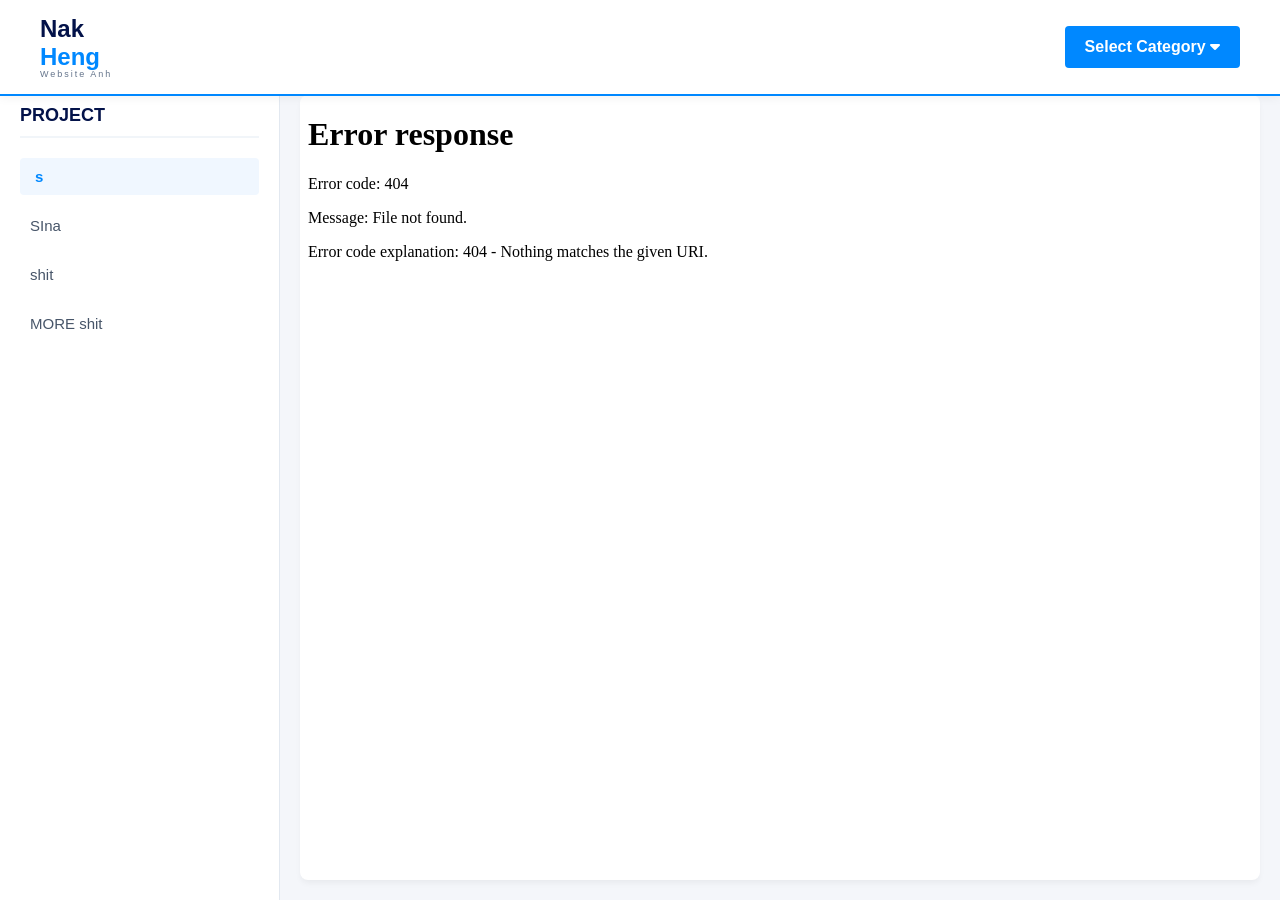
==== index.html @ de65e910 "Add files via upload" ====
<!DOCTYPE html>
<html lang="en">
<head>
    <meta charset="UTF-8">
    <meta name="viewport" content="width=device-width, initial-scale=1.0">
    <title>NakHeng Electronic</title>
    <link rel="stylesheet" href="nakhengsloy.css">
    <link rel="stylesheet" href="https://cdnjs.cloudflare.com/ajax/libs/font-awesome/6.4.0/css/all.min.css">
</head>
<body>

    <header class="navbar">
        <div class="logo">
            <span class="logo-n">Nak</span><span class="logo-h">Heng</span>
            <div class="tagline">Website Anh</div>
        </div>
        
        <nav class="nav-menu">
            <div class="dropdown">
                <button class="dropbtn">
                    Select Category <i class="fas fa-caret-down"></i>
                </button>
                <div class="dropdown-content" id="topicDropdown">
                    <a href="#" data-topic="consumer">រៀនកូដ</a>
                    <a href="#" data-topic="components">រៀនពី componet</a>
                    <a href="#" data-topic="smart-home">project</a>
                </div>
            </div>
        </nav>
    </header>

    <div class="main-container">
        
        <aside class="sidebar">
            <h3 id="sidebar-title">Project</h3>
            <ul id="sidebar-menu">
                </ul>
        </aside>

        <main class="content">
            <iframe id="content-frame" name="content-frame" src="fr\formulaBook\formulaBook.html" frameborder="0"></iframe>
        </main>
    </div>

    <script src="nakhengsloy.js"></script>
</body>
</html>
---- nakhengsloy.css ----
/* Global Reset & Theme */
* {
    margin: 0;
    padding: 0;
    box-sizing: border-box;
    font-family: 'Segoe UI', Tahoma, Geneva, Verdana, sans-serif;
}

body {
    background-color: #f4f6fa; /* Light tech gray background */
    color: #1e293b; /* Dark slate text for high readability */
    overflow-x: hidden;
}

/* Header & Navbar */
.navbar {
    display: flex;
    justify-content: space-between;
    align-items: center;
    background-color: #ffffff; /* White background */
    padding: 15px 40px;
    border-bottom: 2px solid #0088ff; /* Electronic blue accent line */
    box-shadow: 0 2px 10px rgba(0, 0, 0, 0.05);
    position: fixed;
    top: 0;
    width: 100%;
    z-index: 1000;
}

.logo {
    display: flex;
    flex-direction: column;
}

.logo-n {
    font-size: 24px;
    font-weight: 700;
    color: #031249; /* Deep blue from logo branding */
}

.logo-h {
    font-size: 24px;
    font-weight: 700;
    color: #0088ff; /* Vibrant blue from logo branding */
    display: inline-block;
}

.tagline {
    font-size: 9px;
    letter-spacing: 2px;
    color: #64748b; /* Subtle gray tagline */
    margin-top: -2px;
}

/* Dropdown Menu */
.dropdown {
    position: relative;
    display: inline-block;
}

.dropbtn {
    background-color: #0088ff;
    color: white;
    padding: 12px 20px;
    font-size: 16px;
    border: none;
    cursor: pointer;
    border-radius: 4px;
    font-weight: 600;
    transition: background 0.3s ease;
}

.dropbtn:hover {
    background-color: #0066cc;
}

.dropdown-content {
    display: none;
    position: absolute;
    right: 0;
    background-color: #ffffff;
    min-width: 220px;
    box-shadow: 0px 8px 24px rgba(0, 0, 0, 0.12);
    border: 1px solid #e2e8f0;
    border-radius: 4px;
    z-index: 1;
}

.dropdown-content a {
    color: #334155;
    padding: 12px 16px;
    text-decoration: none;
    display: block;
    transition: background 0.2s, color 0.2s;
}

.dropdown-content a:hover {
    background-color: #f1f5f9;
    color: #0088ff;
}

.dropdown:hover .dropdown-content {
    display: block;
}

/* Layout Container */
.main-container {
    display: flex;
    margin-top: 75px; /* Offset for fixed header */
    min-height: calc(100vh - 75px);
}

/* Sidebar Styling */
.sidebar {
    width: 280px;
    background-color: #ffffff; /* White sidebar card */
    border-right: 1px solid #e2e8f0;
    padding: 30px 20px;
    position: fixed;
    height: calc(100vh - 75px);
    overflow-y: auto;
}

.sidebar h3 {
    color: #031249;
    font-size: 18px;
    margin-bottom: 20px;
    padding-bottom: 10px;
    border-bottom: 2px solid #f1f5f9;
    text-transform: uppercase;
}

.sidebar ul {
    list-style: none;
}

.sidebar ul li {
    margin-bottom: 12px;
}

.sidebar ul li a {
    color: #475569;
    text-decoration: none;
    font-size: 15px;
    display: block;
    padding: 10px;
    border-radius: 4px;
    transition: all 0.2s ease;
}

.sidebar ul li a:hover, .sidebar ul li a.active {
    background-color: #f0f7ff; /* Soft light blue highlight */
    color: #0088ff;
    font-weight: 600;
    padding-left: 15px;
}

/* Content Area - Optimized for Iframe rendering */
.content {
    margin-left: 280px; /* Space for sidebar */
    width: calc(100% - 280px);
    height: calc(100vh - 75px);
    padding: 20px;
}

#content-frame {
    width: 100%;
    height: 100%;
    border-radius: 8px;
    box-shadow: 0 4px 6px -1px rgba(0, 0, 0, 0.05);
    background-color: #ffffff; /* Frame body background canvas */
}
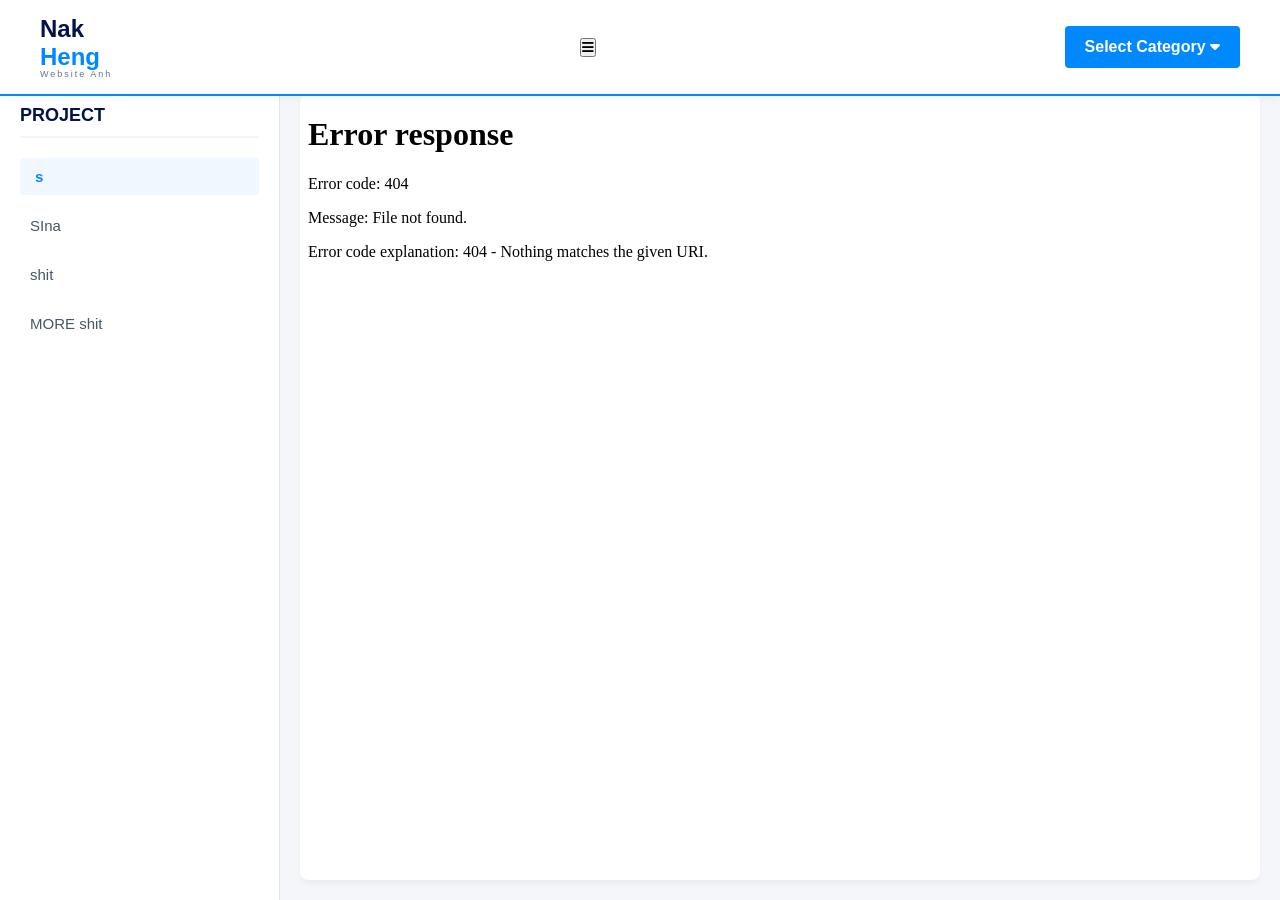
==== commit add3b423: "Update index.html" ====
--- a/index.html
+++ b/index.html
@@ -15,6 +15,10 @@
             <div class="tagline">Website Anh</div>
         </div>
         
+        <button class="sidebar-toggle" id="sidebarToggle">
+            <i class="fas fa-bars"></i>
+        </button>
+        
         <nav class="nav-menu">
             <div class="dropdown">
                 <button class="dropbtn">
@@ -29,19 +33,22 @@
         </nav>
     </header>
 
+    <!-- Overlay for mobile -->
+    <div class="sidebar-overlay" id="sidebarOverlay"></div>
+
     <div class="main-container">
         
-        <aside class="sidebar">
+        <aside class="sidebar" id="sidebar">
             <h3 id="sidebar-title">Project</h3>
             <ul id="sidebar-menu">
-                </ul>
+            </ul>
         </aside>
 
-        <main class="content">
+        <main class="content" id="content">
             <iframe id="content-frame" name="content-frame" src="fr\formulaBook\formulaBook.html" frameborder="0"></iframe>
         </main>
     </div>
 
     <script src="nakhengsloy.js"></script>
 </body>
-</html>+</html>
--- a/nakhengsloy.css
+++ b/nakhengsloy.css
@@ -7,8 +7,8 @@
 }
 
 body {
-    background-color: #f4f6fa; /* Light tech gray background */
-    color: #1e293b; /* Dark slate text for high readability */
+    background-color: #f4f6fa;
+    color: #1e293b;
     overflow-x: hidden;
 }
 
@@ -17,9 +17,9 @@
     display: flex;
     justify-content: space-between;
     align-items: center;
-    background-color: #ffffff; /* White background */
+    background-color: #ffffff;
     padding: 15px 40px;
-    border-bottom: 2px solid #0088ff; /* Electronic blue accent line */
+    border-bottom: 2px solid #0088ff;
     box-shadow: 0 2px 10px rgba(0, 0, 0, 0.05);
     position: fixed;
     top: 0;
@@ -35,20 +35,20 @@
 .logo-n {
     font-size: 24px;
     font-weight: 700;
-    color: #031249; /* Deep blue from logo branding */
+    color: #031249;
 }
 
 .logo-h {
     font-size: 24px;
     font-weight: 700;
-    color: #0088ff; /* Vibrant blue from logo branding */
+    color: #0088ff;
     display: inline-block;
 }
 
 .tagline {
     font-size: 9px;
     letter-spacing: 2px;
-    color: #64748b; /* Subtle gray tagline */
+    color: #64748b;
     margin-top: -2px;
 }
 
@@ -106,14 +106,14 @@
 /* Layout Container */
 .main-container {
     display: flex;
-    margin-top: 75px; /* Offset for fixed header */
+    margin-top: 75px;
     min-height: calc(100vh - 75px);
 }
 
 /* Sidebar Styling */
 .sidebar {
     width: 280px;
-    background-color: #ffffff; /* White sidebar card */
+    background-color: #ffffff;
     border-right: 1px solid #e2e8f0;
     padding: 30px 20px;
     position: fixed;
@@ -148,16 +148,17 @@
     transition: all 0.2s ease;
 }
 
-.sidebar ul li a:hover, .sidebar ul li a.active {
-    background-color: #f0f7ff; /* Soft light blue highlight */
+.sidebar ul li a:hover,
+.sidebar ul li a.active {
+    background-color: #f0f7ff;
     color: #0088ff;
     font-weight: 600;
     padding-left: 15px;
 }
 
-/* Content Area - Optimized for Iframe rendering */
+/* Content Area */
 .content {
-    margin-left: 280px; /* Space for sidebar */
+    margin-left: 280px;
     width: calc(100% - 280px);
     height: calc(100vh - 75px);
     padding: 20px;
@@ -166,7 +167,79 @@
 #content-frame {
     width: 100%;
     height: 100%;
+    border: none;
     border-radius: 8px;
     box-shadow: 0 4px 6px -1px rgba(0, 0, 0, 0.05);
-    background-color: #ffffff; /* Frame body background canvas */
-}+    background-color: #ffffff;
+}
+
+/* =========================
+   MOBILE RESPONSIVE FIX
+========================= */
+@media screen and (max-width: 768px) {
+
+    .navbar {
+        padding: 12px 15px;
+        flex-direction: column;
+        align-items: flex-start;
+        gap: 10px;
+    }
+
+    .main-container {
+        flex-direction: column;
+        margin-top: 120px;
+    }
+
+    .sidebar {
+        position: relative;
+        width: 100%;
+        height: auto;
+        border-right: none;
+        border-bottom: 1px solid #e2e8f0;
+        padding: 15px;
+    }
+
+    .sidebar h3 {
+        font-size: 16px;
+    }
+
+    .sidebar ul li a {
+        font-size: 14px;
+        padding: 8px;
+    }
+
+    .content {
+        margin-left: 0;
+        width: 100%;
+        height: calc(100vh - 250px);
+        padding: 10px;
+    }
+
+    #content-frame {
+        width: 100%;
+        height: 100%;
+        min-height: 500px;
+        border-radius: 6px;
+    }
+
+    .dropdown-content {
+        min-width: 180px;
+        right: auto;
+        left: 0;
+    }
+
+    .dropbtn {
+        width: 100%;
+        font-size: 14px;
+        padding: 10px 14px;
+    }
+
+    .logo-n,
+    .logo-h {
+        font-size: 20px;
+    }
+
+    .tagline {
+        font-size: 8px;
+    }
+}
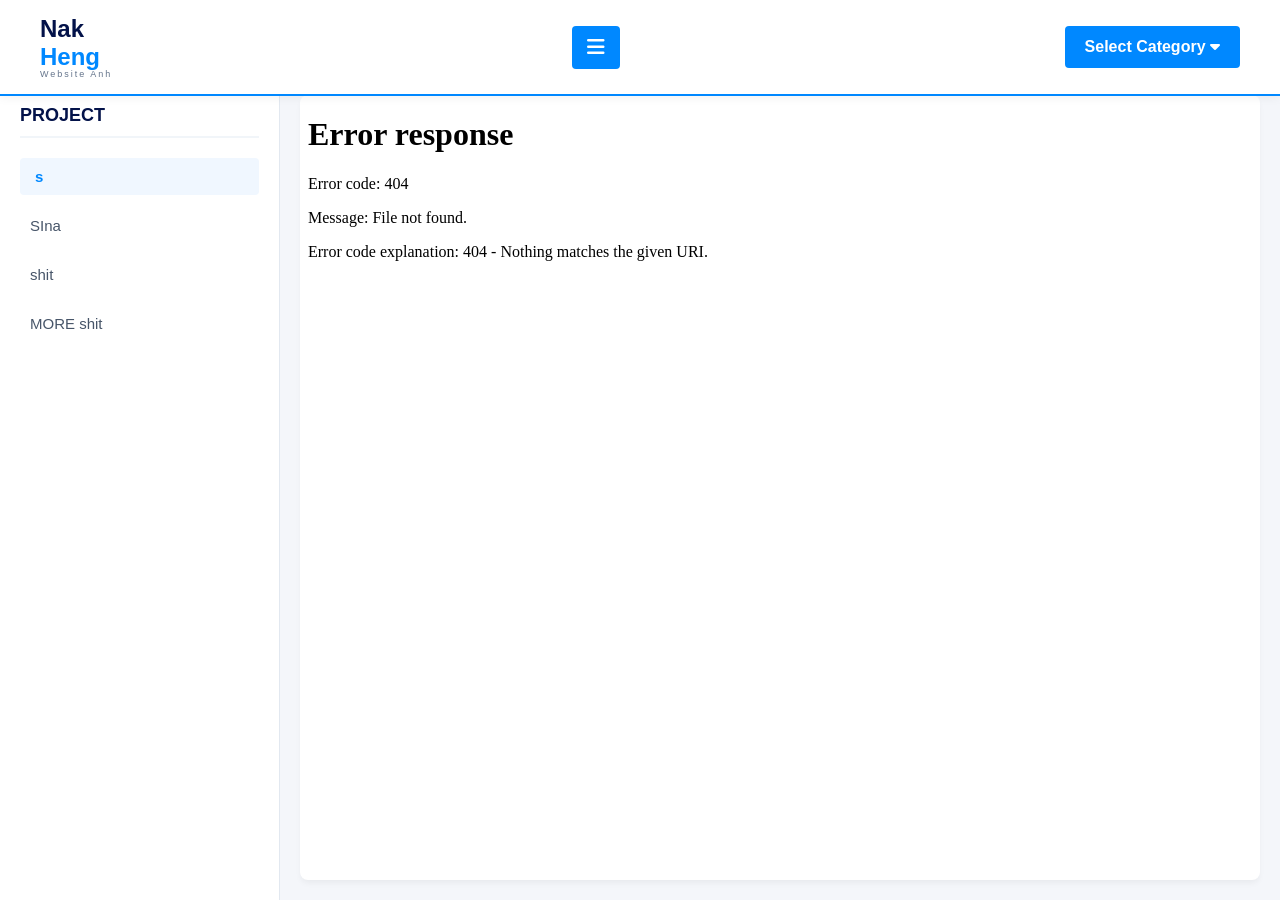
==== commit a4a31445: "Update index.html" ====
--- a/index.html
+++ b/index.html
@@ -25,8 +25,8 @@
                     Select Category <i class="fas fa-caret-down"></i>
                 </button>
                 <div class="dropdown-content" id="topicDropdown">
-                    <a href="#" data-topic="consumer">រៀនកូដ</a>
-                    <a href="#" data-topic="components">រៀនពី componet</a>
+                    <a href="#" data-topic="consumer">កូដ</a>
+                    <a href="#" data-topic="components">componet</a>
                     <a href="#" data-topic="smart-home">project</a>
                 </div>
             </div>
--- a/nakhengsloy.css
+++ b/nakhengsloy.css
@@ -52,6 +52,28 @@
     margin-top: -2px;
 }
 
+/* Sidebar Toggle Button */
+.sidebar-toggle {
+    display: none;
+    background-color: #0088ff;
+    color: white;
+    border: none;
+    padding: 10px 15px;
+    font-size: 20px;
+    cursor: pointer;
+    border-radius: 4px;
+    transition: background 0.3s ease;
+    margin-left: 15px;
+}
+
+.sidebar-toggle:hover {
+    background-color: #0066cc;
+}
+
+.sidebar-toggle i {
+    pointer-events: none;
+}
+
 /* Dropdown Menu */
 .dropdown {
     position: relative;
@@ -119,6 +141,12 @@
     position: fixed;
     height: calc(100vh - 75px);
     overflow-y: auto;
+    transition: transform 0.3s ease;
+    z-index: 998;
+}
+
+.sidebar.hidden {
+    transform: translateX(-100%);
 }
 
 .sidebar h3 {
@@ -162,6 +190,12 @@
     width: calc(100% - 280px);
     height: calc(100vh - 75px);
     padding: 20px;
+    transition: margin-left 0.3s ease, width 0.3s ease;
+}
+
+.content.expanded {
+    margin-left: 0;
+    width: 100%;
 }
 
 #content-frame {
@@ -173,30 +207,94 @@
     background-color: #ffffff;
 }
 
-/* =========================
-   MOBILE RESPONSIVE FIX
+/* Mobile Overlay */
+.sidebar-overlay {
+    display: none;
+    position: fixed;
+    top: 0;
+    left: 0;
+    width: 100%;
+    height: 100%;
+    background-color: rgba(0, 0, 0, 0.5);
+    z-index: 997;
+    opacity: 0;
+    transition: opacity 0.3s ease;
+}
+
+.sidebar-overlay.active {
+    display: block;
+    opacity: 1;
+}
+
+/* =========================
+   DESKTOP - Show toggle on all screens
+========================= */
+@media screen and (min-width: 769px) {
+    .sidebar-toggle {
+        display: inline-block;
+    }
+}
+
+/* =========================
+   TABLET RESPONSIVE
+========================= */
+@media screen and (max-width: 1024px) and (min-width: 769px) {
+    .sidebar {
+        width: 250px;
+    }
+
+    .content {
+        margin-left: 250px;
+        width: calc(100% - 250px);
+    }
+}
+
+/* =========================
+   MOBILE RESPONSIVE
 ========================= */
 @media screen and (max-width: 768px) {
 
     .navbar {
         padding: 12px 15px;
-        flex-direction: column;
-        align-items: flex-start;
-        gap: 10px;
+        flex-wrap: wrap;
+    }
+
+    .sidebar-toggle {
+        display: inline-block;
+        order: 2;
+    }
+
+    .logo {
+        order: 1;
+    }
+
+    .nav-menu {
+        order: 3;
+        width: 100%;
+        margin-top: 10px;
     }
 
     .main-container {
-        flex-direction: column;
-        margin-top: 120px;
+        margin-top: 110px;
     }
 
     .sidebar {
-        position: relative;
-        width: 100%;
-        height: auto;
-        border-right: none;
-        border-bottom: 1px solid #e2e8f0;
-        padding: 15px;
+        position: fixed;
+        left: 0;
+        top: 110px;
+        width: 280px;
+        height: calc(100vh - 110px);
+        z-index: 999;
+        box-shadow: 2px 0 10px rgba(0, 0, 0, 0.1);
+        transform: translateX(-100%);
+    }
+
+    .sidebar.visible {
+        transform: translateX(0);
+    }
+
+    .sidebar.hidden {
+        transform: translateX(-100%);
     }
 
     .sidebar h3 {
@@ -211,8 +309,12 @@
     .content {
         margin-left: 0;
         width: 100%;
-        height: calc(100vh - 250px);
+        height: calc(100vh - 110px);
         padding: 10px;
+    }
+
+    .content.expanded {
+        margin-left: 0;
     }
 
     #content-frame {
@@ -224,8 +326,6 @@
 
     .dropdown-content {
         min-width: 180px;
-        right: auto;
-        left: 0;
     }
 
     .dropbtn {
@@ -243,3 +343,54 @@
         font-size: 8px;
     }
 }
+
+/* =========================
+   SMALL MOBILE
+========================= */
+@media screen and (max-width: 480px) {
+    .navbar {
+        padding: 10px 12px;
+    }
+
+    .sidebar {
+        width: 260px;
+    }
+
+    .logo-n,
+    .logo-h {
+        font-size: 18px;
+    }
+
+    .tagline {
+        font-size: 7px;
+        letter-spacing: 1px;
+    }
+
+    .dropbtn {
+        font-size: 13px;
+        padding: 8px 12px;
+    }
+
+    .sidebar-toggle {
+        padding: 8px 12px;
+        font-size: 18px;
+    }
+}
+
+/* =========================
+   EXTRA SMALL MOBILE
+========================= */
+@media screen and (max-width: 360px) {
+    .sidebar {
+        width: 240px;
+    }
+
+    .logo-n,
+    .logo-h {
+        font-size: 16px;
+    }
+
+    .tagline {
+        font-size: 6px;
+    }
+}
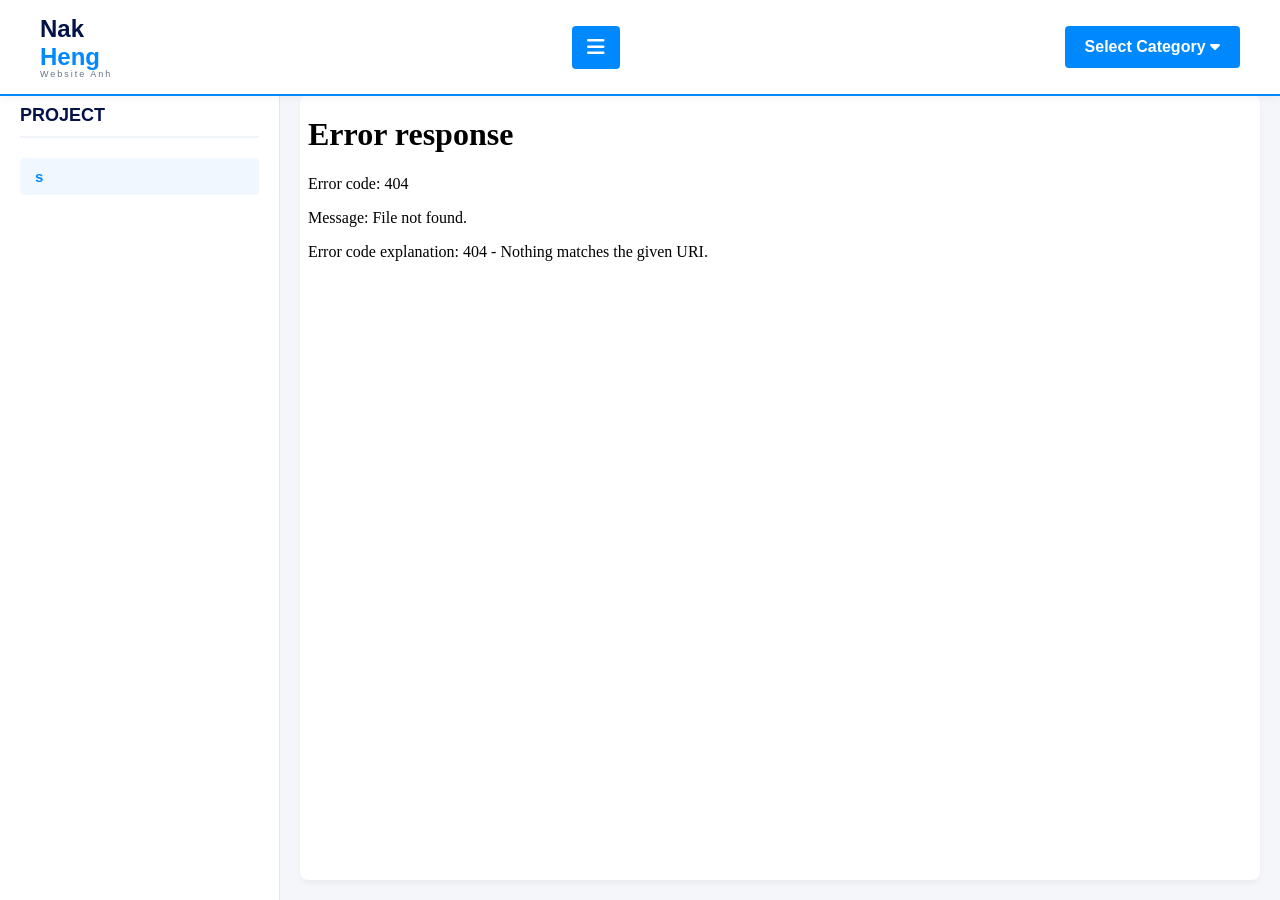
==== commit 9861ab1f: "Update index.html" ====
--- a/index.html
+++ b/index.html
@@ -25,7 +25,7 @@
                     Select Category <i class="fas fa-caret-down"></i>
                 </button>
                 <div class="dropdown-content" id="topicDropdown">
-                    <a href="#" data-topic="consumer">កូដ</a>
+                    <!--<a href="#" data-topic="consumer">កូដ</a>-->
                     <a href="#" data-topic="components">componet</a>
                     <a href="#" data-topic="smart-home">project</a>
                 </div>
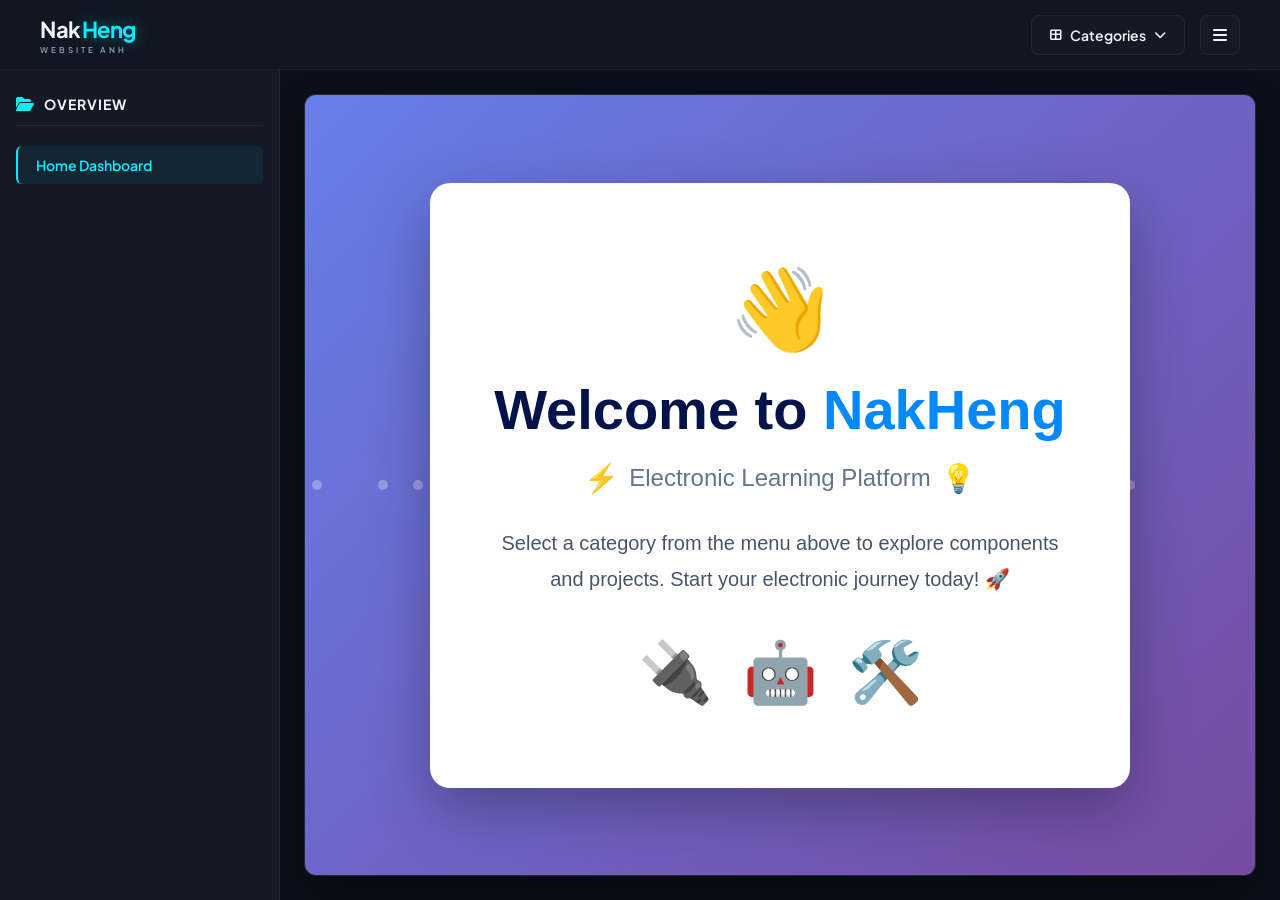
==== commit fa43a032: "Update index.html" ====
--- a/index.html
+++ b/index.html
@@ -6,46 +6,55 @@
     <title>NakHeng Electronic</title>
     <link rel="stylesheet" href="nakhengsloy.css">
     <link rel="stylesheet" href="https://cdnjs.cloudflare.com/ajax/libs/font-awesome/6.4.0/css/all.min.css">
+    <!-- Premium Google Font integration -->
+    <link href="https://fonts.googleapis.com/css2?family=Plus+Jakarta+Sans:wght@400;500;600;700&display=swap" rel="stylesheet">
 </head>
 <body>
 
     <header class="navbar">
         <div class="logo">
-            <span class="logo-n">Nak</span><span class="logo-h">Heng</span>
-            <div class="tagline">Website Anh</div>
+            <div class="logo-text">
+                <span class="logo-n">Nak</span><span class="logo-h">Heng</span>
+            </div>
+            <div class="tagline">WEBSITE ANH</div>
         </div>
         
-        <button class="sidebar-toggle" id="sidebarToggle">
-            <i class="fas fa-bars"></i>
-        </button>
-        
-        <nav class="nav-menu">
+        <div class="nav-actions">
             <div class="dropdown">
                 <button class="dropbtn">
-                    Select Category <i class="fas fa-caret-down"></i>
+                    <i class="fas fa-th-large"></i> Categories <i class="fas fa-chevron-down"></i>
                 </button>
                 <div class="dropdown-content" id="topicDropdown">
-                    <!--<a href="#" data-topic="consumer">កូដ</a>-->
-                    <a href="#" data-topic="components">componet</a>
-                    <a href="#" data-topic="smart-home">project</a>
+                    <a href="#" data-topic="home"><i class="fas fa-home"></i> Home</a>
+                    <a href="#" data-topic="components"><i class="fas fa-microchip"></i> Components</a>
+                    <a href="#" data-topic="smart-home"><i class="fas fa-project-diagram"></i> Projects</a>
                 </div>
             </div>
-        </nav>
+            
+            <button class="sidebar-toggle" id="sidebarToggle" aria-label="Toggle Sidebar">
+                <i class="fas fa-bars"></i>
+            </button>
+        </div>
     </header>
 
     <!-- Overlay for mobile -->
     <div class="sidebar-overlay" id="sidebarOverlay"></div>
 
     <div class="main-container">
-        
         <aside class="sidebar" id="sidebar">
-            <h3 id="sidebar-title">Project</h3>
+            <div class="sidebar-header">
+                <i class="fas fa-folder-open text-accent"></i>
+                <h3 id="sidebar-title">Project</h3>
+            </div>
             <ul id="sidebar-menu">
+                <!-- Dynamic Content Injection -->
             </ul>
         </aside>
 
         <main class="content" id="content">
-            <iframe id="content-frame" name="content-frame" src="fr\formulaBook\formulaBook.html" frameborder="0"></iframe>
+            <div class="frame-wrapper">
+                <iframe id="content-frame" name="content-frame" src="home.html"></iframe>
+            </div>
         </main>
     </div>
 
--- a/nakhengsloy.css
+++ b/nakhengsloy.css
@@ -1,26 +1,61 @@
-/* Global Reset & Theme */
+/* ==========================================================================
+   Global Reset & Cyber-Minimal Variables
+   ========================================================================== */
+:root {
+    --bg-main: #0b0f19;
+    --bg-surface: #131a26;
+    --bg-surface-hover: #1c2638;
+    --accent: #00f0ff;
+    --accent-glow: rgba(0, 240, 255, 0.15);
+    --text-primary: #f1f5f9;
+    --text-muted: #94a3b8;
+    --border-color: rgba(255, 255, 255, 0.06);
+    --font-stack: 'Plus Jakarta Sans', system-ui, sans-serif;
+}
+
 * {
     margin: 0;
     padding: 0;
     box-sizing: border-box;
-    font-family: 'Segoe UI', Tahoma, Geneva, Verdana, sans-serif;
+    font-family: var(--font-stack);
+    -webkit-font-smoothing: antialiased;
 }
 
 body {
-    background-color: #f4f6fa;
-    color: #1e293b;
+    background-color: var(--bg-main);
+    color: var(--text-primary);
     overflow-x: hidden;
 }
 
-/* Header & Navbar */
+/* Custom Scrollbars */
+::-webkit-scrollbar {
+    width: 6px;
+    height: 6px;
+}
+::-webkit-scrollbar-track {
+    background: var(--bg-main);
+}
+::-webkit-scrollbar-thumb {
+    background: var(--bg-surface-hover);
+    border-radius: 10px;
+}
+::-webkit-scrollbar-thumb:hover {
+    background: var(--accent);
+}
+
+/* ==========================================================================
+   Header & Premium Navigation
+   ========================================================================== */
 .navbar {
     display: flex;
     justify-content: space-between;
     align-items: center;
-    background-color: #ffffff;
-    padding: 15px 40px;
-    border-bottom: 2px solid #0088ff;
-    box-shadow: 0 2px 10px rgba(0, 0, 0, 0.05);
+    background-color: rgba(19, 26, 38, 0.8);
+    backdrop-filter: blur(12px);
+    -webkit-backdrop-filter: blur(12px);
+    padding: 0 40px;
+    height: 70px;
+    border-bottom: 1px solid var(--border-color);
     position: fixed;
     top: 0;
     width: 100%;
@@ -32,116 +67,174 @@
     flex-direction: column;
 }
 
+.logo-text {
+    display: flex;
+    align-items: center;
+    gap: 1px;
+}
+
 .logo-n {
-    font-size: 24px;
+    font-size: 22px;
     font-weight: 700;
-    color: #031249;
+    color: var(--text-primary);
+    letter-spacing: -0.5px;
 }
 
 .logo-h {
-    font-size: 24px;
+    font-size: 22px;
     font-weight: 700;
-    color: #0088ff;
-    display: inline-block;
+    color: var(--accent);
+    letter-spacing: -0.5px;
+    text-shadow: 0 0 15px rgba(0, 240, 255, 0.4);
 }
 
 .tagline {
-    font-size: 9px;
-    letter-spacing: 2px;
-    color: #64748b;
-    margin-top: -2px;
-}
-
-/* Sidebar Toggle Button */
-.sidebar-toggle {
-    display: none;
-    background-color: #0088ff;
-    color: white;
-    border: none;
-    padding: 10px 15px;
-    font-size: 20px;
-    cursor: pointer;
-    border-radius: 4px;
-    transition: background 0.3s ease;
-    margin-left: 15px;
-}
-
-.sidebar-toggle:hover {
-    background-color: #0066cc;
-}
-
-.sidebar-toggle i {
-    pointer-events: none;
-}
-
-/* Dropdown Menu */
+    font-size: 8px;
+    letter-spacing: 3px;
+    color: var(--text-muted);
+    margin-top: 2px;
+    font-weight: 600;
+}
+
+.nav-actions {
+    display: flex;
+    align-items: center;
+    gap: 15px;
+}
+
+/* ==========================================================================
+   Interactive Dropdown Menu
+   ========================================================================== */
+/* ==========================================================================
+   Interactive Dropdown Menu (Fixed Close Bug)
+   ========================================================================== */
 .dropdown {
     position: relative;
     display: inline-block;
 }
 
 .dropbtn {
-    background-color: #0088ff;
-    color: white;
-    padding: 12px 20px;
-    font-size: 16px;
-    border: none;
+    background-color: var(--bg-surface);
+    color: var(--text-primary);
+    padding: 10px 18px;
+    font-size: 14px;
+    border: 1px solid var(--border-color);
     cursor: pointer;
-    border-radius: 4px;
+    border-radius: 8px;
     font-weight: 600;
-    transition: background 0.3s ease;
+    display: flex;
+    align-items: center;
+    gap: 8px;
+    transition: all 0.25s cubic-bezier(0.4, 0, 0.2, 1);
+}
+
+.dropbtn i {
+    font-size: 12px;
 }
 
 .dropbtn:hover {
-    background-color: #0066cc;
-}
-
+    background-color: var(--bg-surface-hover);
+    border-color: var(--accent);
+    box-shadow: 0 0 15px var(--accent-glow);
+}
+
+/* Positioning the container close to the button */
 .dropdown-content {
     display: none;
     position: absolute;
     right: 0;
-    background-color: #ffffff;
-    min-width: 220px;
-    box-shadow: 0px 8px 24px rgba(0, 0, 0, 0.12);
-    border: 1px solid #e2e8f0;
-    border-radius: 4px;
-    z-index: 1;
+    top: 100%; /* Keeps it physically touching the button border */
+    background-color: var(--bg-surface);
+    min-width: 200px;
+    box-shadow: 0 10px 30px rgba(0, 0, 0, 0.5);
+    border: 1px solid var(--border-color);
+    border-radius: 8px;
+    overflow: hidden;
+    z-index: 100;
+    transform-origin: top right;
+    animation: dropdownFade 0.2s ease;
+    margin-top: 4px; /* Creates visual spacing without breaking hover connection */
+}
+
+/* This creates an invisible bridge between the button and menu so the cursor never leaves */
+.dropdown-content::before {
+    content: '';
+    position: absolute;
+    top: -10px;
+    left: 0;
+    width: 100%;
+    height: 10px;
+    background: transparent;
+}
+
+@keyframes dropdownFade {
+    from { opacity: 0; transform: scale(0.95) translateY(-5px); }
+    to { opacity: 1; transform: scale(1) translateY(0); }
 }
 
 .dropdown-content a {
-    color: #334155;
+    color: var(--text-muted);
     padding: 12px 16px;
     text-decoration: none;
-    display: block;
-    transition: background 0.2s, color 0.2s;
+    display: flex;
+    align-items: center;
+    gap: 10px;
+    font-size: 14px;
+    font-weight: 500;
+    transition: all 0.2s ease;
+}
+
+.dropdown-content a i {
+    width: 16px;
 }
 
 .dropdown-content a:hover {
-    background-color: #f1f5f9;
-    color: #0088ff;
+    background-color: var(--bg-surface-hover);
+    color: var(--accent);
 }
 
 .dropdown:hover .dropdown-content {
     display: block;
 }
-
-/* Layout Container */
+/* ==========================================================================
+   Sidebar Navigation Panel
+   ========================================================================== */
+.sidebar-toggle {
+    background-color: var(--bg-surface);
+    color: var(--text-primary);
+    border: 1px solid var(--border-color);
+    width: 40px;
+    height: 40px;
+    display: flex;
+    align-items: center;
+    justify-content: center;
+    font-size: 16px;
+    cursor: pointer;
+    border-radius: 8px;
+    transition: all 0.2s ease;
+}
+
+.sidebar-toggle:hover {
+    background-color: var(--bg-surface-hover);
+    color: var(--accent);
+    border-color: var(--accent);
+}
+
 .main-container {
     display: flex;
-    margin-top: 75px;
-    min-height: calc(100vh - 75px);
-}
-
-/* Sidebar Styling */
+    margin-top: 70px;
+    min-height: calc(100vh - 70px);
+}
+
 .sidebar {
     width: 280px;
-    background-color: #ffffff;
-    border-right: 1px solid #e2e8f0;
-    padding: 30px 20px;
+    background-color: var(--bg-surface);
+    border-right: 1px solid var(--border-color);
+    padding: 25px 16px;
     position: fixed;
-    height: calc(100vh - 75px);
+    height: calc(100vh - 70px);
     overflow-y: auto;
-    transition: transform 0.3s ease;
+    transition: transform 0.3s cubic-bezier(0.4, 0, 0.2, 1);
     z-index: 998;
 }
 
@@ -149,13 +242,25 @@
     transform: translateX(-100%);
 }
 
+.sidebar-header {
+    display: flex;
+    align-items: center;
+    gap: 10px;
+    margin-bottom: 20px;
+    padding-bottom: 12px;
+    border-bottom: 1px solid var(--border-color);
+}
+
+.text-accent {
+    color: var(--accent);
+}
+
 .sidebar h3 {
-    color: #031249;
-    font-size: 18px;
-    margin-bottom: 20px;
-    padding-bottom: 10px;
-    border-bottom: 2px solid #f1f5f9;
+    color: var(--text-primary);
+    font-size: 14px;
+    font-weight: 700;
     text-transform: uppercase;
+    letter-spacing: 1px;
 }
 
 .sidebar ul {
@@ -163,34 +268,44 @@
 }
 
 .sidebar ul li {
-    margin-bottom: 12px;
+    margin-bottom: 6px;
 }
 
 .sidebar ul li a {
-    color: #475569;
+    color: var(--text-muted);
     text-decoration: none;
-    font-size: 15px;
+    font-size: 14px;
+    font-weight: 500;
     display: block;
-    padding: 10px;
-    border-radius: 4px;
+    padding: 10px 14px;
+    border-radius: 6px;
     transition: all 0.2s ease;
-}
-
-.sidebar ul li a:hover,
+    border-left: 2px solid transparent;
+}
+
+.sidebar ul li a:hover {
+    background-color: var(--bg-surface-hover);
+    color: var(--text-primary);
+    padding-left: 18px;
+}
+
 .sidebar ul li a.active {
-    background-color: #f0f7ff;
-    color: #0088ff;
+    background-color: rgba(0, 240, 255, 0.06);
+    color: var(--accent);
     font-weight: 600;
-    padding-left: 15px;
-}
-
-/* Content Area */
+    border-left-color: var(--accent);
+    padding-left: 18px;
+}
+
+/* ==========================================================================
+   Content Frame Container
+   ========================================================================== */
 .content {
     margin-left: 280px;
     width: calc(100% - 280px);
-    height: calc(100vh - 75px);
-    padding: 20px;
-    transition: margin-left 0.3s ease, width 0.3s ease;
+    height: calc(100vh - 70px);
+    padding: 24px;
+    transition: margin-left 0.3s cubic-bezier(0.4, 0, 0.2, 1), width 0.3s cubic-bezier(0.4, 0, 0.2, 1);
 }
 
 .content.expanded {
@@ -198,16 +313,24 @@
     width: 100%;
 }
 
+.frame-wrapper {
+    width: 100%;
+    height: 100%;
+    background-color: var(--bg-surface);
+    border-radius: 12px;
+    border: 1px solid var(--border-color);
+    overflow: hidden;
+    box-shadow: 0 15px 35px rgba(0,0,0,0.3);
+}
+
 #content-frame {
     width: 100%;
     height: 100%;
     border: none;
-    border-radius: 8px;
-    box-shadow: 0 4px 6px -1px rgba(0, 0, 0, 0.05);
-    background-color: #ffffff;
-}
-
-/* Mobile Overlay */
+    display: block;
+}
+
+/* Mobile Screen Dimming Overlay */
 .sidebar-overlay {
     display: none;
     position: fixed;
@@ -215,7 +338,8 @@
     left: 0;
     width: 100%;
     height: 100%;
-    background-color: rgba(0, 0, 0, 0.5);
+    background-color: rgba(0, 0, 0, 0.6);
+    backdrop-filter: blur(4px);
     z-index: 997;
     opacity: 0;
     transition: opacity 0.3s ease;
@@ -226,171 +350,32 @@
     opacity: 1;
 }
 
-/* =========================
-   DESKTOP - Show toggle on all screens
-========================= */
-@media screen and (min-width: 769px) {
-    .sidebar-toggle {
-        display: inline-block;
+/* ==========================================================================
+   Responsive Adaptations
+   ========================================================================== */
+@media screen and (max-width: 1024px) {
+    .sidebar { width: 240px; }
+    .content { margin-left: 240px; width: calc(100% - 240px); }
+}
+
+@media screen and (max-width: 768px) {
+    .navbar { padding: 0 20px; }
+    .main-container { margin-top: 70px; }
+    
+    .sidebar {
+        top: 70px;
+        width: 260px;
+        height: calc(100vh - 70px);
+        transform: translateX(-100%);
+        box-shadow: 10px 0 30px rgba(0,0,0,0.5);
     }
-}
-
-/* =========================
-   TABLET RESPONSIVE
-========================= */
-@media screen and (max-width: 1024px) and (min-width: 769px) {
-    .sidebar {
-        width: 250px;
-    }
-
-    .content {
-        margin-left: 250px;
-        width: calc(100% - 250px);
-    }
-}
-
-/* =========================
-   MOBILE RESPONSIVE
-========================= */
-@media screen and (max-width: 768px) {
-
-    .navbar {
-        padding: 12px 15px;
-        flex-wrap: wrap;
-    }
-
-    .sidebar-toggle {
-        display: inline-block;
-        order: 2;
-    }
-
-    .logo {
-        order: 1;
-    }
-
-    .nav-menu {
-        order: 3;
-        width: 100%;
-        margin-top: 10px;
-    }
-
-    .main-container {
-        margin-top: 110px;
-    }
-
-    .sidebar {
-        position: fixed;
-        left: 0;
-        top: 110px;
-        width: 280px;
-        height: calc(100vh - 110px);
-        z-index: 999;
-        box-shadow: 2px 0 10px rgba(0, 0, 0, 0.1);
-        transform: translateX(-100%);
-    }
-
-    .sidebar.visible {
-        transform: translateX(0);
-    }
-
-    .sidebar.hidden {
-        transform: translateX(-100%);
-    }
-
-    .sidebar h3 {
-        font-size: 16px;
-    }
-
-    .sidebar ul li a {
-        font-size: 14px;
-        padding: 8px;
-    }
+
+    .sidebar.visible { transform: translateX(0); }
+    .sidebar.hidden { transform: translateX(-100%); }
 
     .content {
         margin-left: 0;
         width: 100%;
-        height: calc(100vh - 110px);
-        padding: 10px;
+        padding: 12px;
     }
-
-    .content.expanded {
-        margin-left: 0;
-    }
-
-    #content-frame {
-        width: 100%;
-        height: 100%;
-        min-height: 500px;
-        border-radius: 6px;
-    }
-
-    .dropdown-content {
-        min-width: 180px;
-    }
-
-    .dropbtn {
-        width: 100%;
-        font-size: 14px;
-        padding: 10px 14px;
-    }
-
-    .logo-n,
-    .logo-h {
-        font-size: 20px;
-    }
-
-    .tagline {
-        font-size: 8px;
-    }
-}
-
-/* =========================
-   SMALL MOBILE
-========================= */
-@media screen and (max-width: 480px) {
-    .navbar {
-        padding: 10px 12px;
-    }
-
-    .sidebar {
-        width: 260px;
-    }
-
-    .logo-n,
-    .logo-h {
-        font-size: 18px;
-    }
-
-    .tagline {
-        font-size: 7px;
-        letter-spacing: 1px;
-    }
-
-    .dropbtn {
-        font-size: 13px;
-        padding: 8px 12px;
-    }
-
-    .sidebar-toggle {
-        padding: 8px 12px;
-        font-size: 18px;
-    }
-}
-
-/* =========================
-   EXTRA SMALL MOBILE
-========================= */
-@media screen and (max-width: 360px) {
-    .sidebar {
-        width: 240px;
-    }
-
-    .logo-n,
-    .logo-h {
-        font-size: 16px;
-    }
-
-    .tagline {
-        font-size: 6px;
-    }
-}
+}
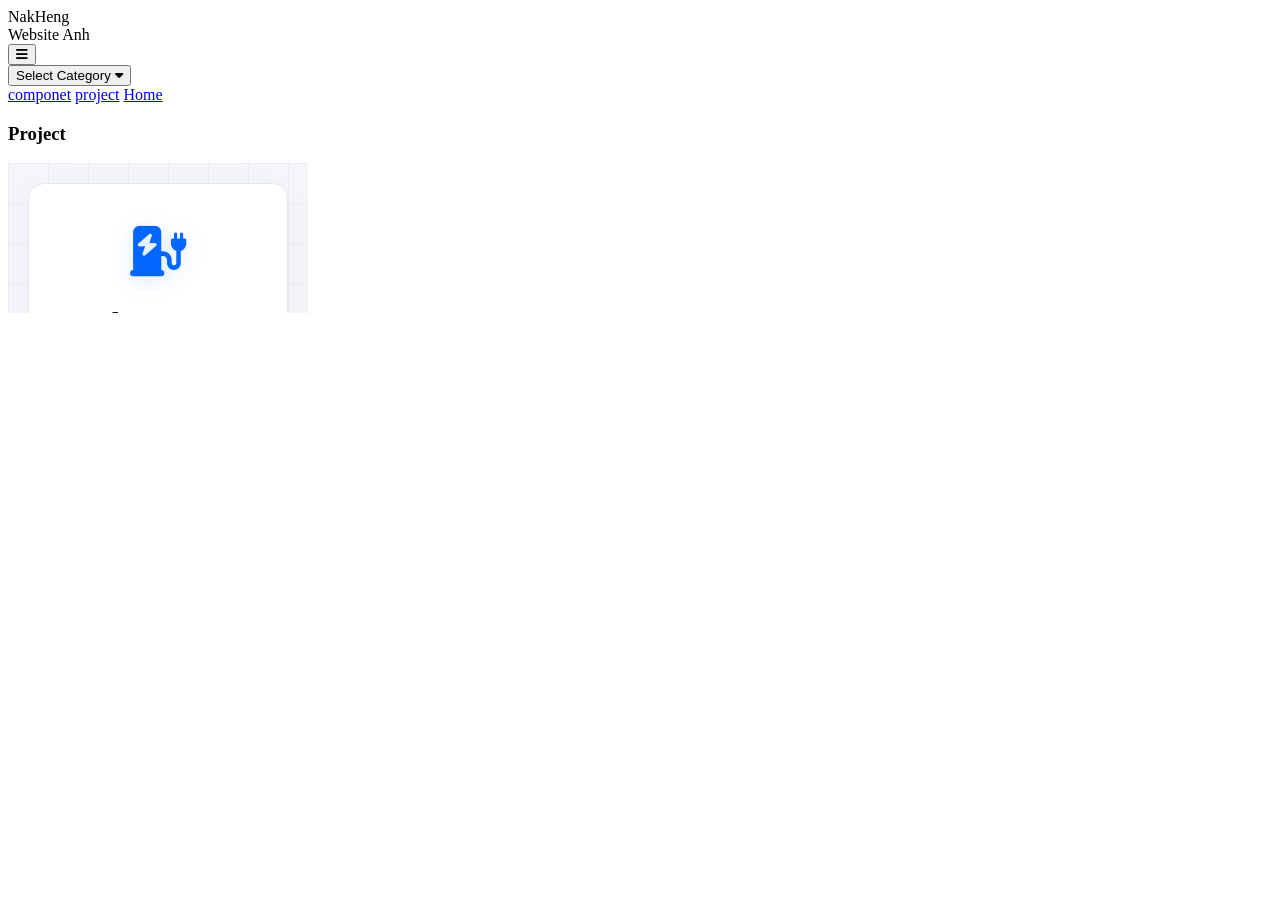
==== commit 8a31819c: "Update index.html" ====
--- a/index.html
+++ b/index.html
@@ -6,55 +6,48 @@
     <title>NakHeng Electronic</title>
     <link rel="stylesheet" href="nakhengsloy.css">
     <link rel="stylesheet" href="https://cdnjs.cloudflare.com/ajax/libs/font-awesome/6.4.0/css/all.min.css">
-    <!-- Premium Google Font integration -->
-    <link href="https://fonts.googleapis.com/css2?family=Plus+Jakarta+Sans:wght@400;500;600;700&display=swap" rel="stylesheet">
 </head>
 <body>
 
     <header class="navbar">
         <div class="logo">
-            <div class="logo-text">
-                <span class="logo-n">Nak</span><span class="logo-h">Heng</span>
-            </div>
-            <div class="tagline">WEBSITE ANH</div>
+            <span class="logo-n">Nak</span><span class="logo-h">Heng</span>
+            <div class="tagline">Website Anh</div>
         </div>
         
-        <div class="nav-actions">
+        <button class="sidebar-toggle" id="sidebarToggle">
+            <i class="fas fa-bars"></i>
+        </button>
+        
+        <nav class="nav-menu">
             <div class="dropdown">
                 <button class="dropbtn">
-                    <i class="fas fa-th-large"></i> Categories <i class="fas fa-chevron-down"></i>
+                    Select Category <i class="fas fa-caret-down"></i>
                 </button>
                 <div class="dropdown-content" id="topicDropdown">
-                    <a href="#" data-topic="home"><i class="fas fa-home"></i> Home</a>
-                    <a href="#" data-topic="components"><i class="fas fa-microchip"></i> Components</a>
-                    <a href="#" data-topic="smart-home"><i class="fas fa-project-diagram"></i> Projects</a>
+                    <!--<a href="#" data-topic="consumer">កូដ</a>-->
+                    <a href="#" data-topic="components">componet</a>
+                    <a href="#" data-topic="smart-home">project</a>
+                    <a href="#" data-topic="home">Home</a>
+                    
                 </div>
             </div>
-            
-            <button class="sidebar-toggle" id="sidebarToggle" aria-label="Toggle Sidebar">
-                <i class="fas fa-bars"></i>
-            </button>
-        </div>
+        </nav>
     </header>
 
     <!-- Overlay for mobile -->
     <div class="sidebar-overlay" id="sidebarOverlay"></div>
 
     <div class="main-container">
+        
         <aside class="sidebar" id="sidebar">
-            <div class="sidebar-header">
-                <i class="fas fa-folder-open text-accent"></i>
-                <h3 id="sidebar-title">Project</h3>
-            </div>
+            <h3 id="sidebar-title">Project</h3>
             <ul id="sidebar-menu">
-                <!-- Dynamic Content Injection -->
             </ul>
         </aside>
 
         <main class="content" id="content">
-            <div class="frame-wrapper">
-                <iframe id="content-frame" name="content-frame" src="home.html"></iframe>
-            </div>
+            <iframe id="content-frame" name="content-frame" src="home.html" frameborder="0"></iframe>
         </main>
     </div>
 
--- a/nakhengsloy.css
+++ b/nakhengsloy.css
@@ -1,5 +1,5 @@
-/* ==========================================================================
-   Global Reset & Cyber-Minimal Variables
+Global Reset & Cyber-Minimal Variables
+   Global Reset & Minimal Light Theme Variables
    ========================================================================== */
 :root {
     --bg-main: #0b0f19;
@@ -10,33 +10,32 @@
     --text-primary: #f1f5f9;
     --text-muted: #94a3b8;
     --border-color: rgba(255, 255, 255, 0.06);
+    --bg-main: #f4f6fa;
+    --bg-surface: #ffffff;
+    --bg-surface-hover: #f8fafc;
+    --accent: #0066ff;
+    --accent-glow: rgba(0, 102, 255, 0.1);
+    --text-primary: #0f172a;
+    --text-muted: #64748b;
+    --border-color: #e2e8f0;
     --font-stack: 'Plus Jakarta Sans', system-ui, sans-serif;
 }
 
-* {
-    margin: 0;
-    padding: 0;
-    box-sizing: border-box;
-    font-family: var(--font-stack);
-    -webkit-font-smoothing: antialiased;
-}
-
-body {
-    background-color: var(--bg-main);
-    color: var(--text-primary);
+@@ -27,7 +27,7 @@ body {
     overflow-x: hidden;
 }
 
 /* Custom Scrollbars */
+/* Custom Clean Scrollbars */
 ::-webkit-scrollbar {
     width: 6px;
     height: 6px;
-}
-::-webkit-scrollbar-track {
+@@ -36,21 +36,21 @@ body {
     background: var(--bg-main);
 }
 ::-webkit-scrollbar-thumb {
     background: var(--bg-surface-hover);
+    background: #cbd5e1;
     border-radius: 10px;
 }
 ::-webkit-scrollbar-thumb:hover {
@@ -45,43 +44,26 @@
 
 /* ==========================================================================
    Header & Premium Navigation
+   Header & Navigation
    ========================================================================== */
 .navbar {
     display: flex;
     justify-content: space-between;
     align-items: center;
     background-color: rgba(19, 26, 38, 0.8);
+    background-color: rgba(255, 255, 255, 0.85);
     backdrop-filter: blur(12px);
     -webkit-backdrop-filter: blur(12px);
     padding: 0 40px;
-    height: 70px;
-    border-bottom: 1px solid var(--border-color);
-    position: fixed;
+@@ -60,6 +60,7 @@ body {
     top: 0;
     width: 100%;
     z-index: 1000;
+    box-shadow: 0 1px 3px rgba(0,0,0,0.02);
 }
 
 .logo {
-    display: flex;
-    flex-direction: column;
-}
-
-.logo-text {
-    display: flex;
-    align-items: center;
-    gap: 1px;
-}
-
-.logo-n {
-    font-size: 22px;
-    font-weight: 700;
-    color: var(--text-primary);
-    letter-spacing: -0.5px;
-}
-
-.logo-h {
-    font-size: 22px;
+@@ -85,7 +86,6 @@ body {
     font-weight: 700;
     color: var(--accent);
     letter-spacing: -0.5px;
@@ -89,17 +71,15 @@
 }
 
 .tagline {
-    font-size: 8px;
-    letter-spacing: 3px;
+@@ -94,6 +94,7 @@ body {
     color: var(--text-muted);
     margin-top: 2px;
     font-weight: 600;
+    text-transform: uppercase;
 }
 
 .nav-actions {
-    display: flex;
-    align-items: center;
-    gap: 15px;
+@@ -103,10 +104,7 @@ body {
 }
 
 /* ==========================================================================
@@ -107,35 +87,28 @@
    ========================================================================== */
 /* ==========================================================================
    Interactive Dropdown Menu (Fixed Close Bug)
+   Interactive Category Dropdown
    ========================================================================== */
 .dropdown {
     position: relative;
-    display: inline-block;
-}
-
-.dropbtn {
-    background-color: var(--bg-surface);
-    color: var(--text-primary);
-    padding: 10px 18px;
-    font-size: 14px;
-    border: 1px solid var(--border-color);
-    cursor: pointer;
-    border-radius: 8px;
-    font-weight: 600;
+@@ -125,38 +123,38 @@ body {
     display: flex;
     align-items: center;
     gap: 8px;
     transition: all 0.25s cubic-bezier(0.4, 0, 0.2, 1);
+    transition: all 0.2s ease;
 }
 
 .dropbtn i {
     font-size: 12px;
+    color: var(--text-muted);
 }
 
 .dropbtn:hover {
     background-color: var(--bg-surface-hover);
     border-color: var(--accent);
     box-shadow: 0 0 15px var(--accent-glow);
+    box-shadow: 0 4px 12px var(--accent-glow);
 }
 
 /* Positioning the container close to the button */
@@ -144,9 +117,11 @@
     position: absolute;
     right: 0;
     top: 100%; /* Keeps it physically touching the button border */
+    top: 100%;
     background-color: var(--bg-surface);
     min-width: 200px;
     box-shadow: 0 10px 30px rgba(0, 0, 0, 0.5);
+    box-shadow: 0 10px 25px rgba(15, 23, 42, 0.08);
     border: 1px solid var(--border-color);
     border-radius: 8px;
     overflow: hidden;
@@ -154,26 +129,26 @@
     transform-origin: top right;
     animation: dropdownFade 0.2s ease;
     margin-top: 4px; /* Creates visual spacing without breaking hover connection */
+    margin-top: 4px;
 }
 
 /* This creates an invisible bridge between the button and menu so the cursor never leaves */
+/* Invisible structural bridge to maintain pointer hover focus status */
 .dropdown-content::before {
     content: '';
     position: absolute;
-    top: -10px;
-    left: 0;
-    width: 100%;
-    height: 10px;
-    background: transparent;
+@@ -168,36 +166,42 @@ body {
 }
 
 @keyframes dropdownFade {
     from { opacity: 0; transform: scale(0.95) translateY(-5px); }
+    from { opacity: 0; transform: scale(0.97) translateY(-4px); }
     to { opacity: 1; transform: scale(1) translateY(0); }
 }
 
 .dropdown-content a {
     color: var(--text-muted);
+    color: var(--text-primary);
     padding: 12px 16px;
     text-decoration: none;
     display: flex;
@@ -182,10 +157,12 @@
     font-size: 14px;
     font-weight: 500;
     transition: all 0.2s ease;
+    transition: all 0.15s ease;
 }
 
 .dropdown-content a i {
     width: 16px;
+    color: var(--text-muted);
 }
 
 .dropdown-content a:hover {
@@ -193,104 +170,35 @@
     color: var(--accent);
 }
 
+.dropdown-content a:hover i {
+    color: var(--accent);
+}
+
 .dropdown:hover .dropdown-content {
     display: block;
 }
+
 /* ==========================================================================
    Sidebar Navigation Panel
+   Sidebar Component
    ========================================================================== */
 .sidebar-toggle {
     background-color: var(--bg-surface);
-    color: var(--text-primary);
-    border: 1px solid var(--border-color);
-    width: 40px;
-    height: 40px;
-    display: flex;
-    align-items: center;
-    justify-content: center;
-    font-size: 16px;
-    cursor: pointer;
-    border-radius: 8px;
-    transition: all 0.2s ease;
-}
-
-.sidebar-toggle:hover {
-    background-color: var(--bg-surface-hover);
-    color: var(--accent);
-    border-color: var(--accent);
-}
-
-.main-container {
-    display: flex;
-    margin-top: 70px;
-    min-height: calc(100vh - 70px);
-}
-
-.sidebar {
-    width: 280px;
-    background-color: var(--bg-surface);
-    border-right: 1px solid var(--border-color);
-    padding: 25px 16px;
-    position: fixed;
-    height: calc(100vh - 70px);
-    overflow-y: auto;
-    transition: transform 0.3s cubic-bezier(0.4, 0, 0.2, 1);
-    z-index: 998;
-}
-
-.sidebar.hidden {
-    transform: translateX(-100%);
-}
-
-.sidebar-header {
-    display: flex;
-    align-items: center;
-    gap: 10px;
-    margin-bottom: 20px;
-    padding-bottom: 12px;
-    border-bottom: 1px solid var(--border-color);
-}
-
-.text-accent {
-    color: var(--accent);
-}
-
-.sidebar h3 {
-    color: var(--text-primary);
-    font-size: 14px;
-    font-weight: 700;
-    text-transform: uppercase;
-    letter-spacing: 1px;
-}
-
-.sidebar ul {
-    list-style: none;
+@@ -268,7 +272,7 @@ body {
 }
 
 .sidebar ul li {
     margin-bottom: 6px;
+    margin-bottom: 4px;
 }
 
 .sidebar ul li a {
-    color: var(--text-muted);
-    text-decoration: none;
-    font-size: 14px;
-    font-weight: 500;
-    display: block;
-    padding: 10px 14px;
-    border-radius: 6px;
-    transition: all 0.2s ease;
-    border-left: 2px solid transparent;
-}
-
-.sidebar ul li a:hover {
-    background-color: var(--bg-surface-hover);
-    color: var(--text-primary);
-    padding-left: 18px;
+@@ -290,15 +294,15 @@ body {
 }
 
 .sidebar ul li a.active {
     background-color: rgba(0, 240, 255, 0.06);
+    background-color: rgba(0, 102, 255, 0.05);
     color: var(--accent);
     font-weight: 600;
     border-left-color: var(--accent);
@@ -299,38 +207,25 @@
 
 /* ==========================================================================
    Content Frame Container
+   Content Framework Panel Wrapper
    ========================================================================== */
 .content {
     margin-left: 280px;
-    width: calc(100% - 280px);
-    height: calc(100vh - 70px);
-    padding: 24px;
-    transition: margin-left 0.3s cubic-bezier(0.4, 0, 0.2, 1), width 0.3s cubic-bezier(0.4, 0, 0.2, 1);
-}
-
-.content.expanded {
-    margin-left: 0;
-    width: 100%;
-}
-
-.frame-wrapper {
-    width: 100%;
-    height: 100%;
-    background-color: var(--bg-surface);
+@@ -320,7 +324,7 @@ body {
     border-radius: 12px;
     border: 1px solid var(--border-color);
     overflow: hidden;
     box-shadow: 0 15px 35px rgba(0,0,0,0.3);
+    box-shadow: 0 4px 20px rgba(15,23,42,0.04);
 }
 
 #content-frame {
-    width: 100%;
-    height: 100%;
-    border: none;
+@@ -330,15 +334,15 @@ body {
     display: block;
 }
 
 /* Mobile Screen Dimming Overlay */
+/* Mobile responsive overlay shader background */
 .sidebar-overlay {
     display: none;
     position: fixed;
@@ -339,43 +234,32 @@
     width: 100%;
     height: 100%;
     background-color: rgba(0, 0, 0, 0.6);
+    background-color: rgba(15, 23, 42, 0.3);
     backdrop-filter: blur(4px);
     z-index: 997;
     opacity: 0;
-    transition: opacity 0.3s ease;
-}
-
-.sidebar-overlay.active {
-    display: block;
-    opacity: 1;
+@@ -351,7 +355,7 @@ body {
 }
 
 /* ==========================================================================
    Responsive Adaptations
+   Media Breakpoints
    ========================================================================== */
 @media screen and (max-width: 1024px) {
     .sidebar { width: 240px; }
-    .content { margin-left: 240px; width: calc(100% - 240px); }
-}
+@@ -360,14 +364,13 @@ body {
 
 @media screen and (max-width: 768px) {
     .navbar { padding: 0 20px; }
     .main-container { margin-top: 70px; }
-    
+
     .sidebar {
         top: 70px;
         width: 260px;
         height: calc(100vh - 70px);
         transform: translateX(-100%);
         box-shadow: 10px 0 30px rgba(0,0,0,0.5);
+        box-shadow: 10px 0 30px rgba(0,0,0,0.05);
     }
 
     .sidebar.visible { transform: translateX(0); }
-    .sidebar.hidden { transform: translateX(-100%); }
-
-    .content {
-        margin-left: 0;
-        width: 100%;
-        padding: 12px;
-    }
-}
